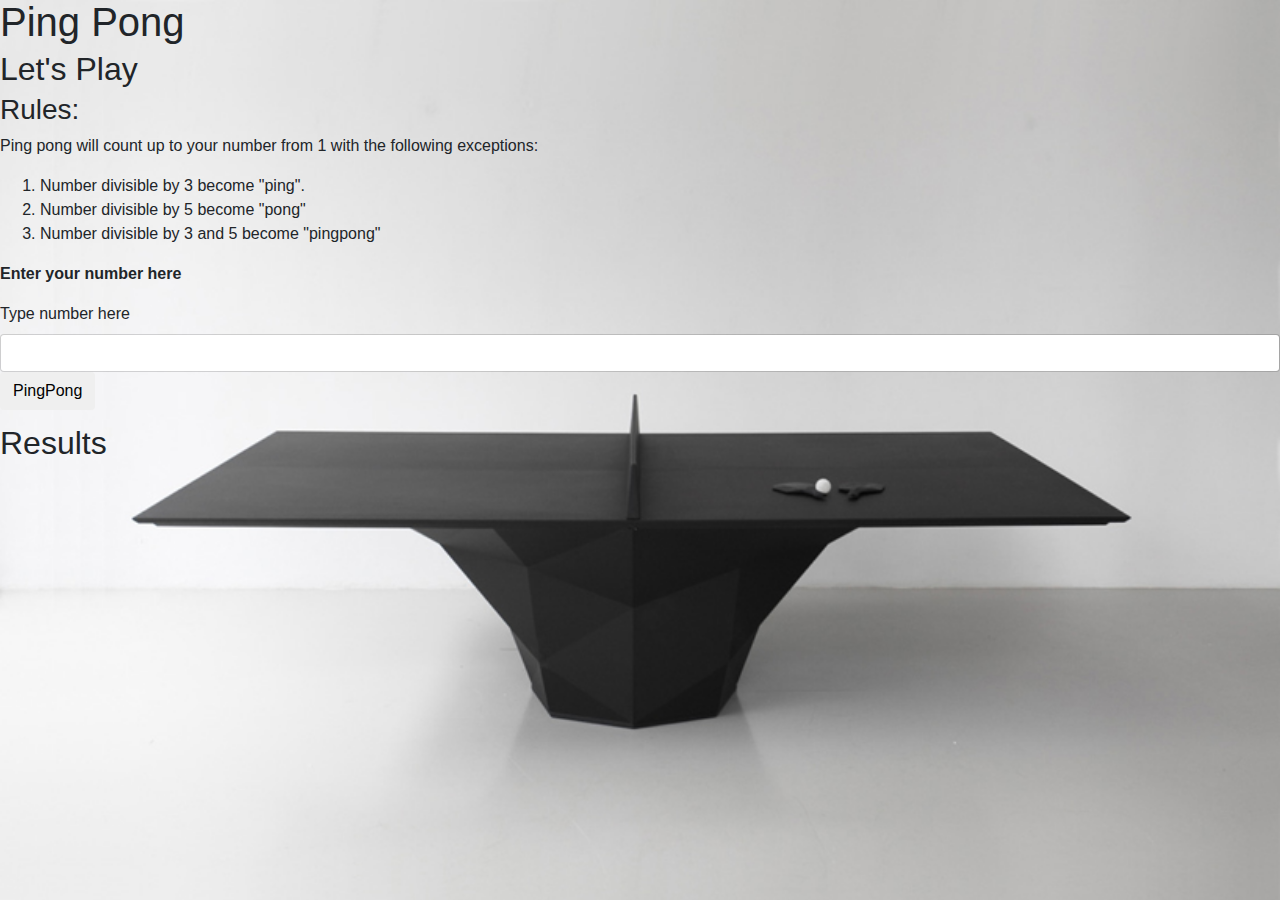
==== index.html @ 0d7ec2ba "Add changes to css file" ====
<!DOCTYPE>
<html>
<link href="css/bootstrap.css" rel="stylesheet" type="text/css">
<link href="css/styles.css" rel="stylesheet" type="text/css">

<title>Ping Pong</title>

<body>

  <h1>Ping Pong</h1>
  <h2>Let's Play</h2>
  <h3>Rules:</h3>
  <p>Ping pong will count up to your number from 1 with the following exceptions:</p>
  <ol>
    <li>Number divisible by 3 become "ping".</li>
    <li>Number divisible by 5 become "pong"</li>
    <li>Number divisible by 3 and 5 become "pingpong"</li>
  </ol>
  <p><strong>Enter your number here</strong></p>
  <form id="form">

    <div class="form-group">
      <label for="number">Type number here</label>
      <input type="number" class="form-control" id="num" maxlength="10" style="5px">
      <button type="submit" class="btn btn-default" id="butt">PingPong</button>
      <small id="warning" style="color:red;"></small>
    </div>
  </form>
  <div class="booya">
    <h2>Results</h2>
    <ul id="results">

    </ul>
  </div>

  <script src="js/jquery-3.2.1.js"></script>
  <script src="js/scripts.js"></script>
</body>

</html>
---- css/styles.css ----
body{
  background-image: url(../images/pingpong1.jpg);
  background-repeat: no-repeat;
  background-size: cover;
}
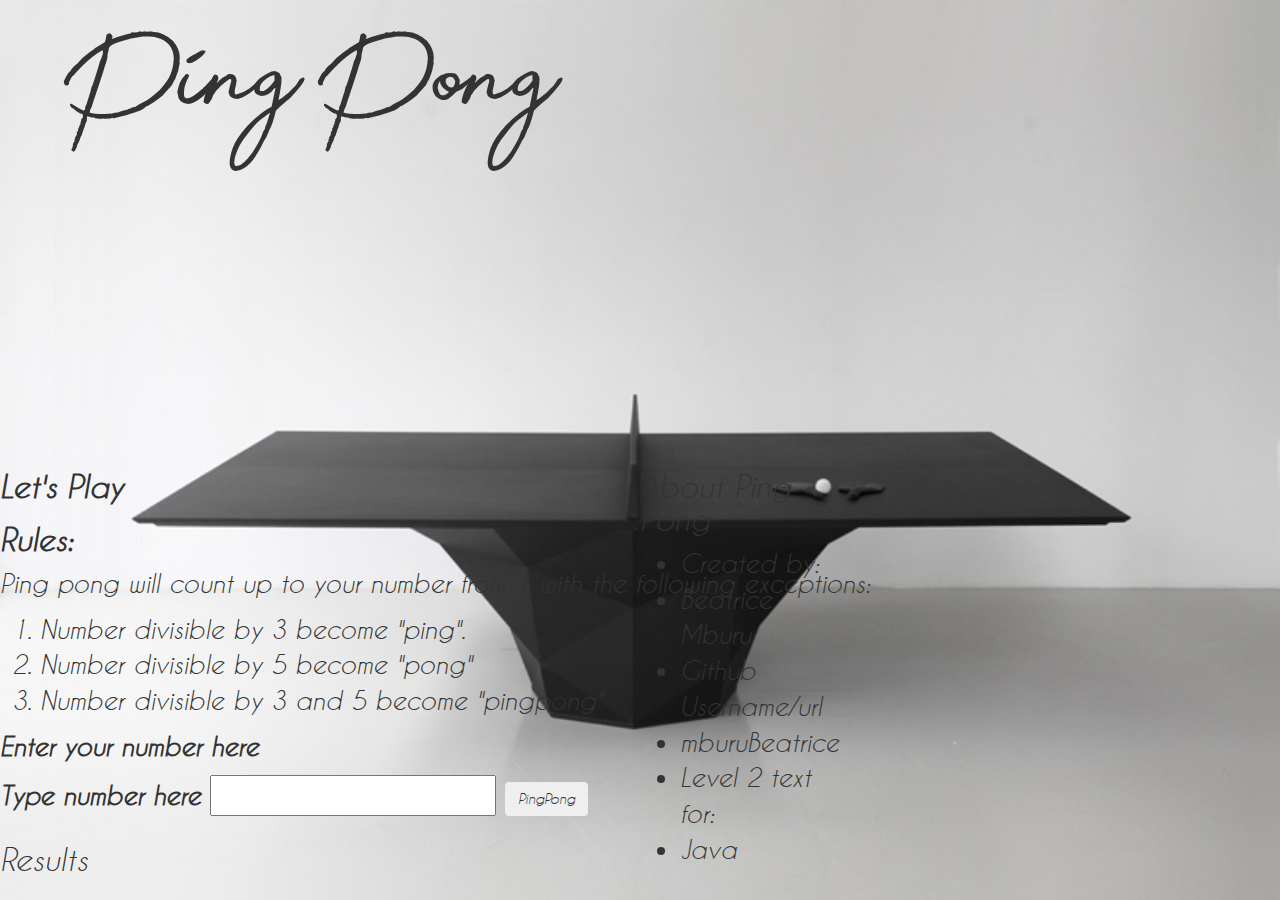
==== commit 7c28a556: "add styling to css add custom fonts add background image" ====
--- a/index.html
+++ b/index.html
@@ -1,15 +1,17 @@
 <!DOCTYPE>
 <html>
-<link href="css/bootstrap.css" rel="stylesheet" type="text/css">
+<link rel="stylesheet" href="https://maxcdn.bootstrapcdn.com/bootstrap/3.3.7/css/bootstrap.min.css" integrity="sha384-BVYiiSIFeK1dGmJRAkycuHAHRg32OmUcww7on3RYdg4Va+PmSTsz/K68vbdEjh4u" crossorigin="anonymous">
 <link href="css/styles.css" rel="stylesheet" type="text/css">
-
+<link rel="stylesheet" href="images/fonts/beauty/stylesheet.css" type="text/css">
+<link rel="stylesheet" href="images/fonts/caviar/stylesheet.css" type="text/css">
 <title>Ping Pong</title>
 
 <body>
 
   <h1>Ping Pong</h1>
-  <h2>Let's Play</h2>
-  <h3>Rules:</h3>
+  <div class="rules">
+  <h2><strong>Let's Play</strong></h2>
+  <h2><strong>Rules:</strong></h2>
   <p>Ping pong will count up to your number from 1 with the following exceptions:</p>
   <ol>
     <li>Number divisible by 3 become "ping".</li>
@@ -21,8 +23,8 @@
 
     <div class="form-group">
       <label for="number">Type number here</label>
-      <input type="number" class="form-control" id="num" maxlength="10" style="5px">
-      <button type="submit" class="btn btn-default" id="butt">PingPong</button>
+      <input type="number" name="form-control" id="num">
+      <button type="submit" class="btn" id="butt">PingPong</button>
       <small id="warning" style="color:red;"></small>
     </div>
   </form>
@@ -32,6 +34,18 @@
 
     </ul>
   </div>
+</div>
+  <div class="about">
+    <h2>About Ping Pong</h2>
+    <ul>
+      <li>Created by:</li>
+      <li>Beatrice Mburu</li>
+      <li>Github Username/url</li>
+        <li>mburuBeatrice</li>
+          <li>Level 2 text for:</li>
+          <li>Java</li>
+    </ul>
+  </div>
 
   <script src="js/jquery-3.2.1.js"></script>
   <script src="js/scripts.js"></script>
--- a/css/styles.css
+++ b/css/styles.css
@@ -1,5 +1,32 @@
-body{
+body {
   background-image: url(../images/pingpong1.jpg);
   background-repeat: no-repeat;
   background-size: cover;
+  font-family: caviar_dreamsitalic, monospace;
+  font-size: 25px;
+  display: grid;
+  grid-template-columns: 1fr 1fr;
+  grid-template-rows: 1fr 1fr;
 }
+
+h1 {
+  text-align: center;
+  font-family: beautyregular, monospace;
+  font-size: 150px;
+}
+
+.rules {
+  grid-column-start: 1;
+  grid-column-end: span 2;
+  grid-row-start: 2;
+  grid-row-end: span 3;
+
+}
+
+.about {
+  grid-column-start: 2;
+  grid-column-end: span 3;
+  grid-row-start: 2;
+  grid-row-end: span 3;
+  width: 30%;
+}
--- a/images/fonts/beauty/stylesheet.css
+++ b/images/fonts/beauty/stylesheet.css
@@ -0,0 +1,12 @@
+/*! Generated by Font Squirrel (https://www.fontsquirrel.com) on October 31, 2017 */
+
+
+
+@font-face {
+    font-family: 'beautyregular';
+    src: url('beautydemo-webfont.woff2') format('woff2'),
+         url('beautydemo-webfont.woff') format('woff');
+    font-weight: normal;
+    font-style: normal;
+
+}--- a/images/fonts/caviar/stylesheet.css
+++ b/images/fonts/caviar/stylesheet.css
@@ -0,0 +1,12 @@
+/*! Generated by Font Squirrel (https://www.fontsquirrel.com) on October 31, 2017 */
+
+
+
+@font-face {
+    font-family: 'caviar_dreamsitalic';
+    src: url('caviardreams_italic-webfont.woff2') format('woff2'),
+         url('caviardreams_italic-webfont.woff') format('woff');
+    font-weight: normal;
+    font-style: normal;
+
+}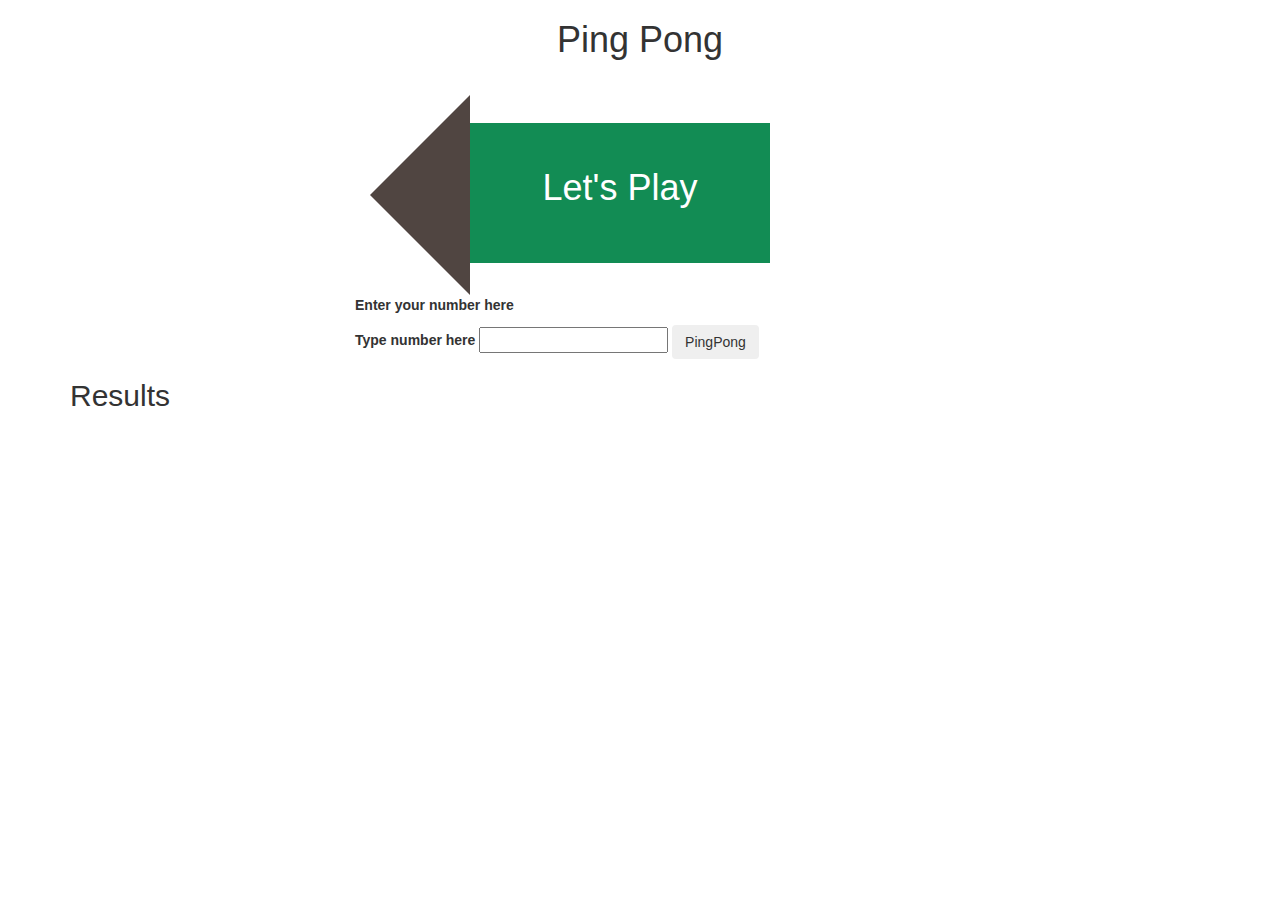
==== commit 2ca2ee6c: "Add adjustments to the user interface" ====
--- a/index.html
+++ b/index.html
@@ -7,48 +7,58 @@
 <title>Ping Pong</title>
 
 <body>
+	<div class="container">
+     <h1 class="text-center">Ping Pong</h1>
+    <div class="row col-md-6 col-md-offset-3" style="margin-top: 25px;">
+          <div class="arrow-left">
+              
+          </div>
 
-  <h1>Ping Pong</h1>
+          <div class="rectangles">
+            <h1 id="play">Let's Play</h1>
+            
+          </div>
+          <!-- <div class="arrow-right col-md-2">
+            
+          </div> -->
+    </div>
+
+		
+	</div>
+ 
   <div class="rules">
-  <h2><strong>Let's Play</strong></h2>
-  <h2><strong>Rules:</strong></h2>
-  <p>Ping pong will count up to your number from 1 with the following exceptions:</p>
-  <ol>
-    <li>Number divisible by 3 become "ping".</li>
-    <li>Number divisible by 5 become "pong"</li>
-    <li>Number divisible by 3 and 5 become "pingpong"</li>
-  </ol>
-  <p><strong>Enter your number here</strong></p>
-  <form id="form">
-
-    <div class="form-group">
-      <label for="number">Type number here</label>
-      <input type="number" name="form-control" id="num">
-      <button type="submit" class="btn" id="butt">PingPong</button>
-      <small id="warning" style="color:red;"></small>
-    </div>
-  </form>
-  <div class="booya">
-    <h2>Results</h2>
-    <ul id="results">
-
-    </ul>
-  </div>
-</div>
-  <div class="about">
-    <h2>About Ping Pong</h2>
-    <ul>
-      <li>Created by:</li>
-      <li>Beatrice Mburu</li>
-      <li>Github Username/url</li>
-        <li>mburuBeatrice</li>
-          <li>Level 2 text for:</li>
-          <li>Java</li>
-    </ul>
+        <h2 style="padding-top: 0px; margin-top: 0px;"><strong>Rules:</strong></h2>
+        <p>Ping pong will count up to your number from 1 with the following exceptions:</p>
+        <ol>
+          <li>Number divisible by 3 become "ping".</li>
+          <li>Number divisible by 5 become "pong"</li>
+          <li>Number divisible by 3 and 5 become "pingpong"</li>
+        </ol>
+        <p>
   </div>
 
+    <div  class="container">
+        
+        <form id="form">
+
+          <div class="form-group" style=" width: 50%;  margin: 0px auto;">
+            <strong>Enter your number here</strong></p>
+            <label for="number">Type number here</label>
+            <input type="number" name="form-control" id="num">
+            <button type="submit" class="btn" id="butt">PingPong</button>
+            <small id="warning" style="color:red;"></small>
+          </div>
+        </form>
+      <div class="booya">
+        <h2>Results</h2>
+        <ul id="results">
+
+        </ul>
+      </div>
+    </div>
+  </div>
   <script src="js/jquery-3.2.1.js"></script>
   <script src="js/scripts.js"></script>
 </body>
 
-</html>
+</html>--- a/css/styles.css
+++ b/css/styles.css
@@ -1,32 +1,47 @@
-body {
-  background-image: url(../images/pingpong1.jpg);
-  background-repeat: no-repeat;
-  background-size: cover;
-  font-family: caviar_dreamsitalic, monospace;
-  font-size: 25px;
-  display: grid;
-  grid-template-columns: 1fr 1fr;
-  grid-template-rows: 1fr 1fr;
+
+/*arrow*/
+/*
+.arrow-right {
+    width: 0px;
+    height: 0px;
+    border-top: 60px solid transparent;
+    border-bottom: 60px solid transparent;
+    border-left: 60px solid green;
+}*/
+.arrow-left{
+    width: 0px;
+    height: 0px;
+    border-top: 100px solid transparent;
+    border-bottom: 100px solid transparent;
+    border-right: 100px solid #504541;
+    float: left;
+}
+.allow-left:hover{
+	    width: 0px;
+    height: 0px;
+    border-top: 100px solid transparent;
+    border-bottom: 100px solid transparent;
+	border-right: 100px solid #ca491a;
+	float: left;
+}
+.rectangles{
+	background-color: #128c54;
+    width: 300PX;
+    height: 140px;
+    float: left;
+    margin-top: 28px;
+}
+h1#play{
+	    text-align: center;
+    color: white;
+    font-family: inherit;
+    line-height: 2.5;
 }
 
-h1 {
-  text-align: center;
-  font-family: beautyregular, monospace;
-  font-size: 150px;
-}
-
-.rules {
-  grid-column-start: 1;
-  grid-column-end: span 2;
-  grid-row-start: 2;
-  grid-row-end: span 3;
-
-}
-
-.about {
-  grid-column-start: 2;
-  grid-column-end: span 3;
-  grid-row-start: 2;
-  grid-row-end: span 3;
-  width: 30%;
-}
+div.rules{
+	    margin: 20px;
+    width: 395px;
+    background-color: #bfc7c5;
+    padding: 20px;
+        margin-left: 414px;
+}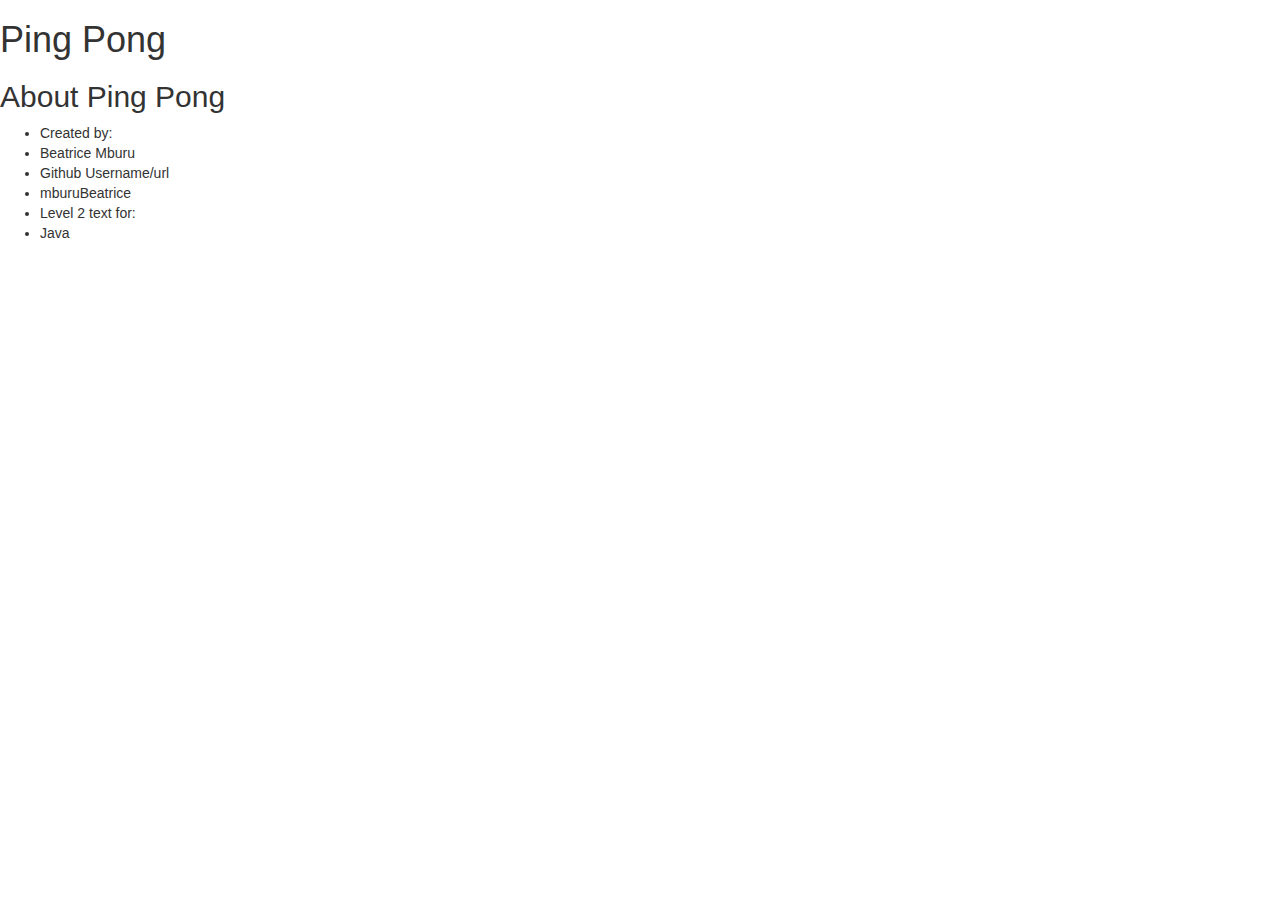
==== commit f248c556: "files rewrite" ====
--- a/index.html
+++ b/index.html
@@ -4,61 +4,51 @@
 <link href="css/styles.css" rel="stylesheet" type="text/css">
 <link rel="stylesheet" href="images/fonts/beauty/stylesheet.css" type="text/css">
 <link rel="stylesheet" href="images/fonts/caviar/stylesheet.css" type="text/css">
-<title>Ping Pong</title>
+<title>Simple Ping Pong</title>
 
 <body>
-	<div class="container">
-     <h1 class="text-center">Ping Pong</h1>
-    <div class="row col-md-6 col-md-offset-3" style="margin-top: 25px;">
-          <div class="arrow-left">
-              
-          </div>
 
-          <div class="rectangles">
-            <h1 id="play">Let's Play</h1>
-            
-          </div>
-          <!-- <div class="arrow-right col-md-2">
-            
-          </div> -->
+  <h1>Ping Pong</h1>
+  <div class="rules">
+  <h2><strong>Let's Play</strong></h2>
+  <h2><strong>Rules:</strong></h2>
+  <p>Ping pong will count up to your number from 1 with the following exceptions:</p>
+  <ol>
+    <li>Number divisible by 3 become "ping".</li>
+    <li>Number divisible by 5 become "pong"</li>
+    <li>Number divisible by 3 and 5 become "pingpong"</li>
+  </ol>
+  <p><strong>Enter your number here</strong></p>
+  <form id="form">
+
+    <div class="form-group">
+      <label for="number">Type number here</label>
+      <input type="number" name="form-control" id="num">
+      <button type="submit" class="btn" id="butt">PingPong</button>
+      <small id="warning" style="color:red;"></small>
     </div>
+  </form>
+  <div class="booya">
+    <h2>Results</h2>
+    <ul id="results">
 
-		
-	</div>
- 
-  <div class="rules">
-        <h2 style="padding-top: 0px; margin-top: 0px;"><strong>Rules:</strong></h2>
-        <p>Ping pong will count up to your number from 1 with the following exceptions:</p>
-        <ol>
-          <li>Number divisible by 3 become "ping".</li>
-          <li>Number divisible by 5 become "pong"</li>
-          <li>Number divisible by 3 and 5 become "pingpong"</li>
-        </ol>
-        <p>
+    </ul>
+  </div>
+</div>
+  <div class="about">
+    <h2>About Ping Pong</h2>
+    <ul>
+      <li>Created by:</li>
+      <li>Beatrice Mburu</li>
+      <li>Github Username/url</li>
+        <li>mburuBeatrice</li>
+          <li>Level 2 text for:</li>
+          <li>Java</li>
+    </ul>
   </div>
 
-    <div  class="container">
-        
-        <form id="form">
-
-          <div class="form-group" style=" width: 50%;  margin: 0px auto;">
-            <strong>Enter your number here</strong></p>
-            <label for="number">Type number here</label>
-            <input type="number" name="form-control" id="num">
-            <button type="submit" class="btn" id="butt">PingPong</button>
-            <small id="warning" style="color:red;"></small>
-          </div>
-        </form>
-      <div class="booya">
-        <h2>Results</h2>
-        <ul id="results">
-
-        </ul>
-      </div>
-    </div>
-  </div>
   <script src="js/jquery-3.2.1.js"></script>
   <script src="js/scripts.js"></script>
 </body>
 
-</html>+</html>
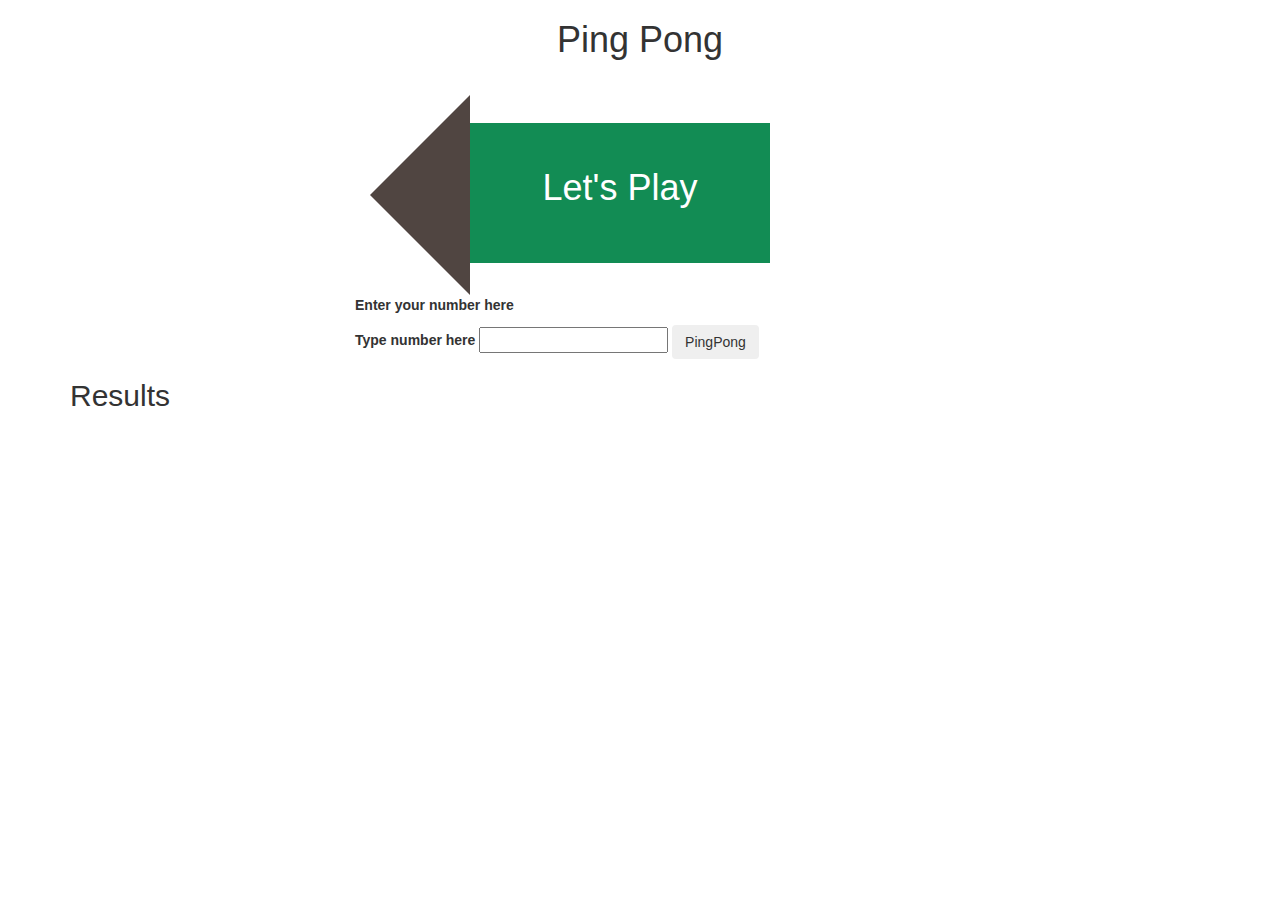
==== commit 15177296: "Merge branch 'master' into gh-pages" ====
--- a/index.html
+++ b/index.html
@@ -7,48 +7,58 @@
 <title>Simple Ping Pong</title>
 
 <body>
+	<div class="container">
+     <h1 class="text-center">Ping Pong</h1>
+    <div class="row col-md-6 col-md-offset-3" style="margin-top: 25px;">
+          <div class="arrow-left">
+              
+          </div>
 
-  <h1>Ping Pong</h1>
+          <div class="rectangles">
+            <h1 id="play">Let's Play</h1>
+            
+          </div>
+          <!-- <div class="arrow-right col-md-2">
+            
+          </div> -->
+    </div>
+
+		
+	</div>
+ 
   <div class="rules">
-  <h2><strong>Let's Play</strong></h2>
-  <h2><strong>Rules:</strong></h2>
-  <p>Ping pong will count up to your number from 1 with the following exceptions:</p>
-  <ol>
-    <li>Number divisible by 3 become "ping".</li>
-    <li>Number divisible by 5 become "pong"</li>
-    <li>Number divisible by 3 and 5 become "pingpong"</li>
-  </ol>
-  <p><strong>Enter your number here</strong></p>
-  <form id="form">
-
-    <div class="form-group">
-      <label for="number">Type number here</label>
-      <input type="number" name="form-control" id="num">
-      <button type="submit" class="btn" id="butt">PingPong</button>
-      <small id="warning" style="color:red;"></small>
-    </div>
-  </form>
-  <div class="booya">
-    <h2>Results</h2>
-    <ul id="results">
-
-    </ul>
-  </div>
-</div>
-  <div class="about">
-    <h2>About Ping Pong</h2>
-    <ul>
-      <li>Created by:</li>
-      <li>Beatrice Mburu</li>
-      <li>Github Username/url</li>
-        <li>mburuBeatrice</li>
-          <li>Level 2 text for:</li>
-          <li>Java</li>
-    </ul>
+        <h2 style="padding-top: 0px; margin-top: 0px;"><strong>Rules:</strong></h2>
+        <p>Ping pong will count up to your number from 1 with the following exceptions:</p>
+        <ol>
+          <li>Number divisible by 3 become "ping".</li>
+          <li>Number divisible by 5 become "pong"</li>
+          <li>Number divisible by 3 and 5 become "pingpong"</li>
+        </ol>
+        <p>
   </div>
 
+    <div  class="container">
+        
+        <form id="form">
+
+          <div class="form-group" style=" width: 50%;  margin: 0px auto;">
+            <strong>Enter your number here</strong></p>
+            <label for="number">Type number here</label>
+            <input type="number" name="form-control" id="num">
+            <button type="submit" class="btn" id="butt">PingPong</button>
+            <small id="warning" style="color:red;"></small>
+          </div>
+        </form>
+      <div class="booya">
+        <h2>Results</h2>
+        <ul id="results">
+
+        </ul>
+      </div>
+    </div>
+  </div>
   <script src="js/jquery-3.2.1.js"></script>
   <script src="js/scripts.js"></script>
 </body>
 
-</html>
+</html>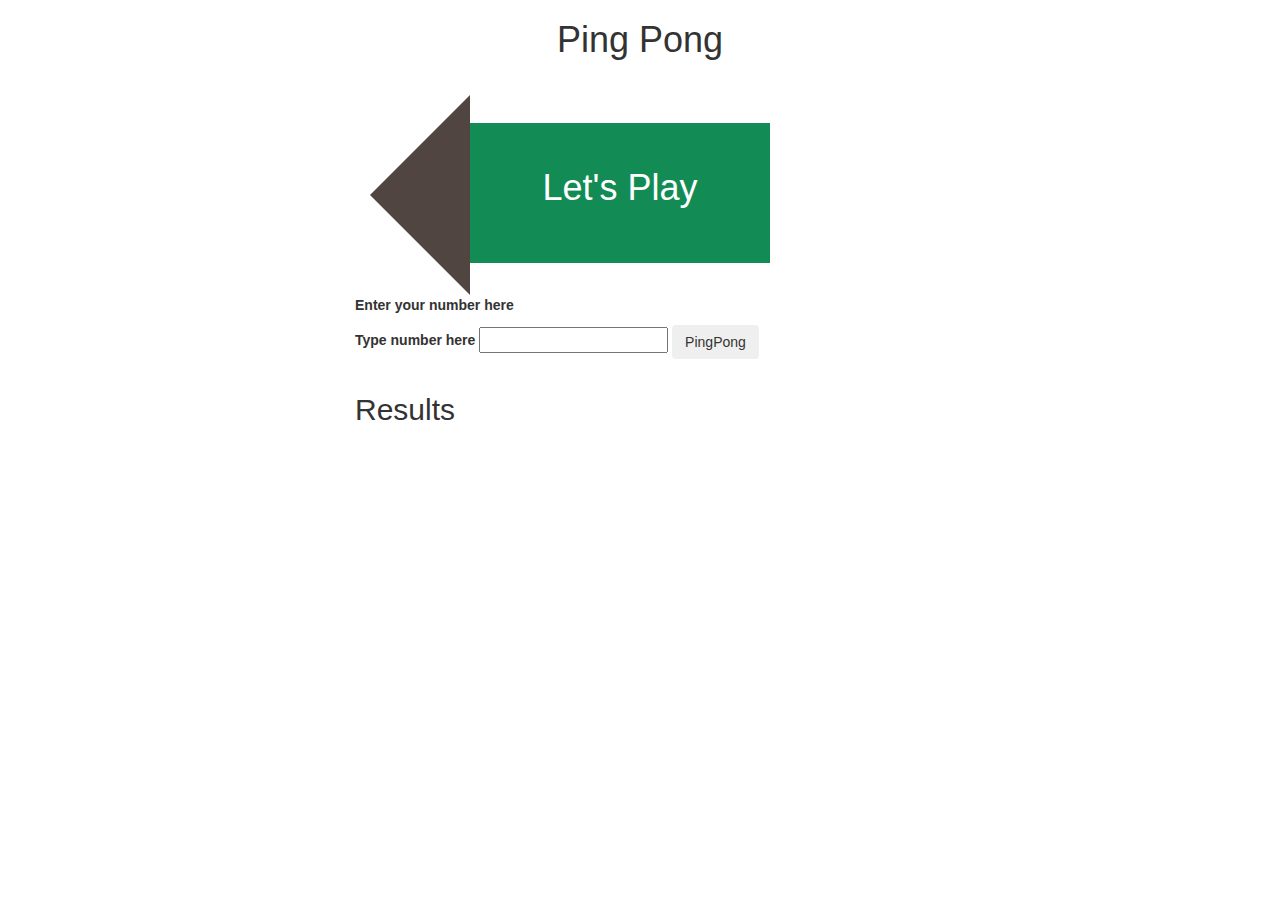
==== commit bf4f4d42: "files update" ====
--- a/index.html
+++ b/index.html
@@ -49,7 +49,7 @@
             <small id="warning" style="color:red;"></small>
           </div>
         </form>
-      <div class="booya">
+      <div class="booya" style="width: 50%; margin: 0px auto; height: 300px; overflow: auto;">
         <h2>Results</h2>
         <ul id="results">
 
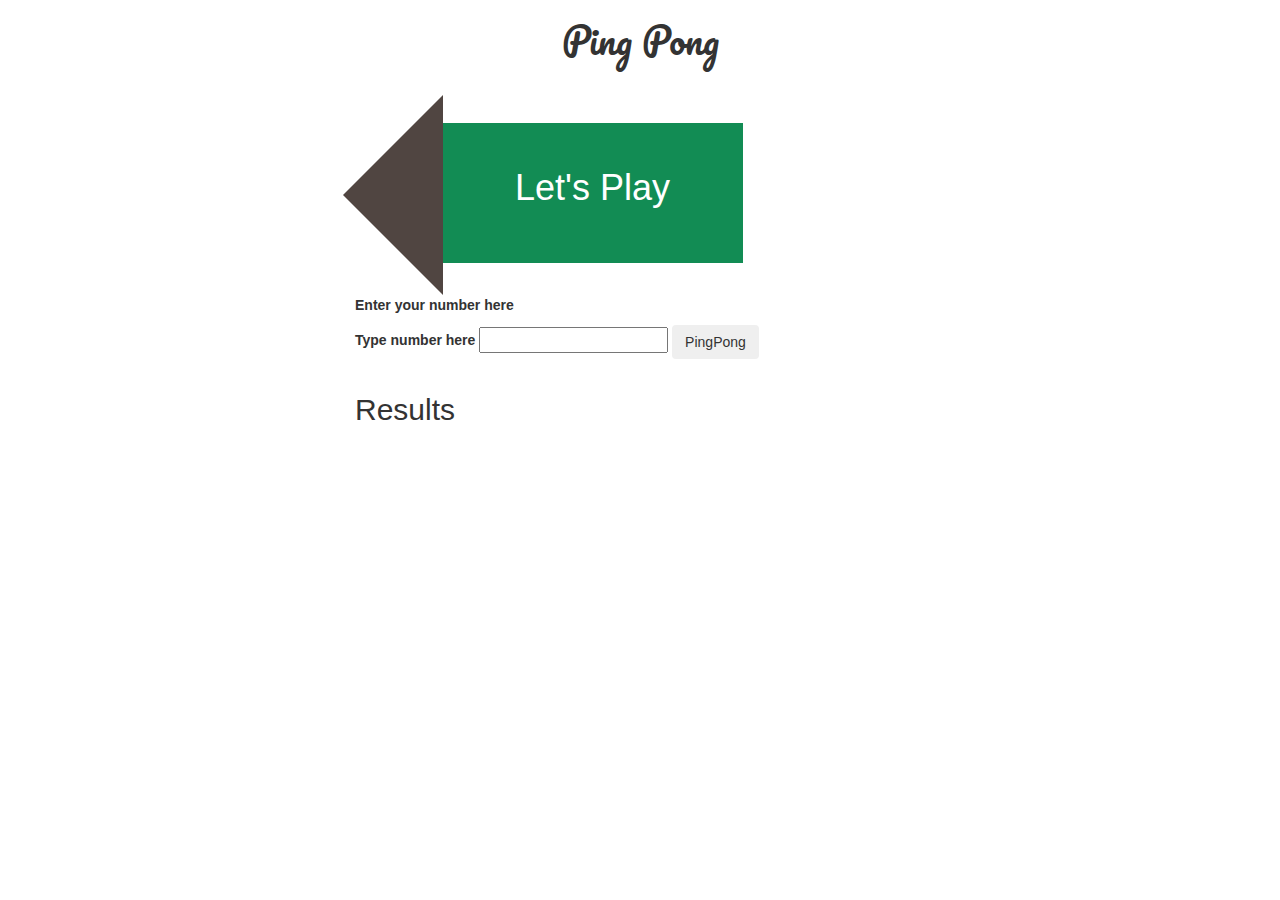
==== commit 3ef8a320: "Add changes to javascript file" ====
--- a/index.html
+++ b/index.html
@@ -2,12 +2,12 @@
 <html>
 <link rel="stylesheet" href="https://maxcdn.bootstrapcdn.com/bootstrap/3.3.7/css/bootstrap.min.css" integrity="sha384-BVYiiSIFeK1dGmJRAkycuHAHRg32OmUcww7on3RYdg4Va+PmSTsz/K68vbdEjh4u" crossorigin="anonymous">
 <link href="css/styles.css" rel="stylesheet" type="text/css">
-<link rel="stylesheet" href="images/fonts/beauty/stylesheet.css" type="text/css">
-<link rel="stylesheet" href="images/fonts/caviar/stylesheet.css" type="text/css">
-<title>Simple Ping Pong</title>
+<link href="https://fonts.googleapis.com/css?family=Pacifico" rel="stylesheet">
+
+<title>Ping Pong</title>
 
 <body>
-	<div class="container">
+	<div class="container-fluid">
      <h1 class="text-center">Ping Pong</h1>
     <div class="row col-md-6 col-md-offset-3" style="margin-top: 25px;">
           <div class="arrow-left">
@@ -22,6 +22,7 @@
             
           </div> -->
     </div>
+  
 
 		
 	</div>
--- a/css/styles.css
+++ b/css/styles.css
@@ -30,7 +30,9 @@
     height: 140px;
     float: left;
     margin-top: 28px;
+   
 }
+
 h1#play{
 	    text-align: center;
     color: white;
@@ -44,4 +46,8 @@
     background-color: #bfc7c5;
     padding: 20px;
         margin-left: 414px;
+}
+.text-center{
+	font-family: 'Pacifico', cursive;
+	text-size:100px;
 }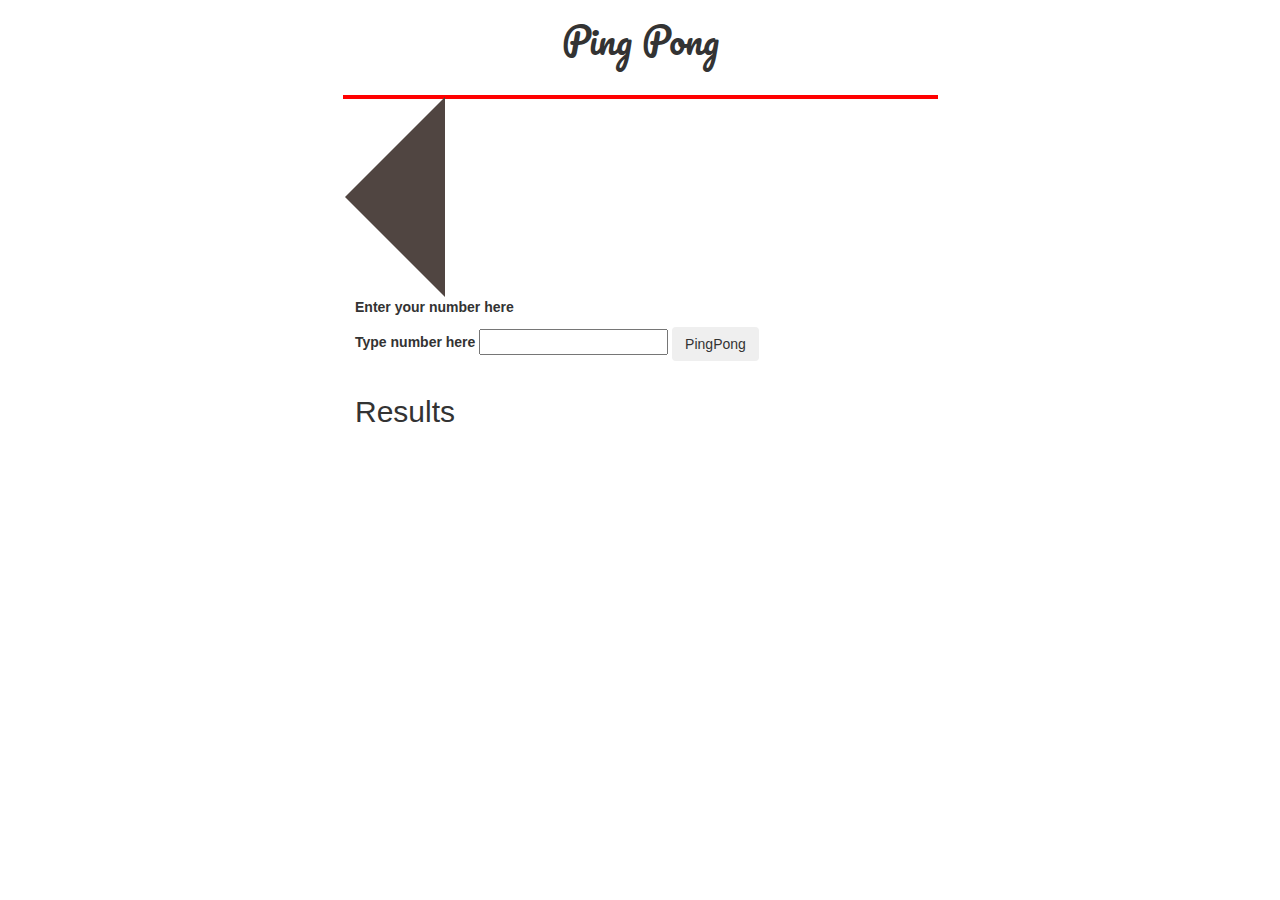
==== commit 7b3e99b7: "Add a readme file" ====
--- a/index.html
+++ b/index.html
@@ -10,23 +10,20 @@
 	<div class="container-fluid">
      <h1 class="text-center">Ping Pong</h1>
     <div class="row col-md-6 col-md-offset-3" style="margin-top: 25px;">
+			<div class="card" id="card-circle">
+				<div class="card-body">
           <div class="arrow-left">
-              
+              <h1 id="play"></h1>
           </div>
+				</div>
+			</div>
 
-          <div class="rectangles">
-            <h1 id="play">Let's Play</h1>
-            
-          </div>
-          <!-- <div class="arrow-right col-md-2">
-            
-          </div> -->
     </div>
-  
 
-		
+
+
 	</div>
- 
+
   <div class="rules">
         <h2 style="padding-top: 0px; margin-top: 0px;"><strong>Rules:</strong></h2>
         <p>Ping pong will count up to your number from 1 with the following exceptions:</p>
@@ -39,7 +36,7 @@
   </div>
 
     <div  class="container">
-        
+
         <form id="form">
 
           <div class="form-group" style=" width: 50%;  margin: 0px auto;">
@@ -62,4 +59,4 @@
   <script src="js/scripts.js"></script>
 </body>
 
-</html>+</html>
--- a/css/styles.css
+++ b/css/styles.css
@@ -24,14 +24,6 @@
 	border-right: 100px solid #ca491a;
 	float: left;
 }
-.rectangles{
-	background-color: #128c54;
-    width: 300PX;
-    height: 140px;
-    float: left;
-    margin-top: 28px;
-   
-}
 
 h1#play{
 	    text-align: center;
@@ -50,4 +42,7 @@
 .text-center{
 	font-family: 'Pacifico', cursive;
 	text-size:100px;
-}+}
+#card-circle{
+  border: solid 2px red ;
+}
